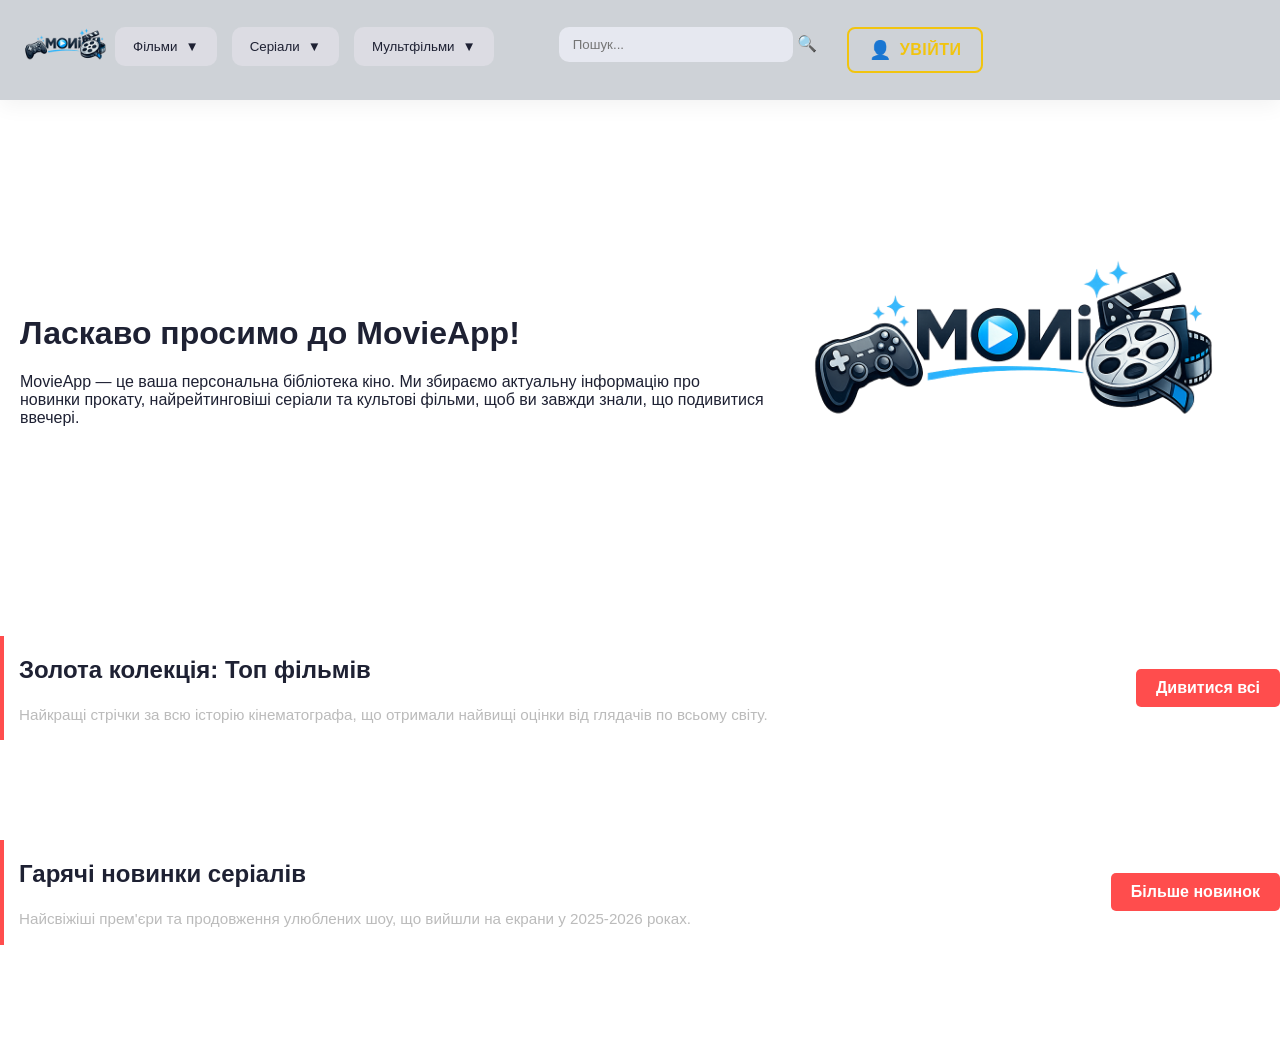
==== index.html @ ff2118fa "Зроблено майже весь функціонал" ====
<!DOCTYPE html>
<html lang="uk">
<head>
    <meta charset="UTF-8">
    <meta name="viewport" content="width=device-width, initial-scale=1.0">
    <title>MovieApp — Головна</title>
    <link rel="stylesheet" href="style.css">
    <style>
        /* Додаткові стилі для описів секцій, якщо їх ще немає в style.css */
        .section-description {
            color: #bbb;
            font-size: 0.95rem;
            margin-top: 5px;
            line-height: 1.4;
        }
        .section-header {
            display: flex;
            justify-content: space-between;
            align-items: center;
            margin-bottom: 20px;
            border-left: 4px solid #ff4d4d;
            padding-left: 15px;
        }
        .movies-container {
            display: grid;
            grid-template-columns: repeat(auto-fill, minmax(200px, 1fr));
            gap: 20px;
            margin-bottom: 40px;
        }
    </style>
</head>
<body>

    <div id="header-placeholder"></div>

    <script>
        // Динамічне завантаження хедера
        fetch("header.html")
            .then(res => res.text())
            .then(data => {
                document.getElementById("header-placeholder").innerHTML = data;
            })
            .catch(err => console.error("Помилка завантаження меню:", err));
    </script>

    <main class="main-content">
        <div class="conteiner1">
            <div class="mainText">
                <h1>Ласкаво просимо до MovieApp!</h1>
                <p>
                    MovieApp — це ваша персональна бібліотека кіно. Ми збираємо актуальну інформацію про новинки прокату, 
                    найрейтинговіші серіали та культові фільми, щоб ви завжди знали, що подивитися ввечері.
                </p>
            </div>
            <img class="imges" src="log.png" alt="логотип MovieApp">
        </div>

        <section class="home-section">
            <div class="section-header">
                <div class="header-text">
                    <h2 class="section-title">Золота колекція: Топ фільмів</h2>
                    <p class="section-description">Найкращі стрічки за всю історію кінематографа, що отримали найвищі оцінки від глядачів по всьому світу.</p>
                </div>
                <a href="catalog.html?type=movie&top=1" class="btn-more">Дивитися всі</a>
            </div>
            <div id="top-movies-home" class="movies-container"></div> 
        </section>

        <section class="home-section">
            <div class="section-header">
                <div class="header-text">
                    <h2 class="section-title">Гарячі новинки серіалів</h2>
                    <p class="section-description">Найсвіжіші прем'єри та продовження улюблених шоу, що вийшли на екрани у 2025-2026 роках.</p>
                </div>
                <a href="catalog.html?type=tv&new=1" class="btn-more">Більше новинок</a>
            </div>
            <div id="new-tv-home" class="movies-container"></div>
        </section>
    </main>
    <div id="authModal" class="modal">
    <div class="modal-content">
        <span class="close-modal">&times;</span>
        <div id="authForms">
            <div id="loginForm">
                <h2>Вхід</h2>
                <input type="email" id="loginEmail" placeholder="Email" required>
                <input type="password" id="loginPass" placeholder="Пароль" required>
                <button class="btn-details" onclick="handleLogin()">Увійти</button>
                <p>Немає акаунту? <a href="#" onclick="toggleAuth('reg')">Зареєструватися</a></p>
            </div>
            <div id="regForm" style="display: none;">
                <h2>Реєстрація</h2>
                <input type="text" id="regName" placeholder="Ім'я" required>
                <input type="email" id="regEmail" placeholder="Email" required>
                <input type="password" id="regPass" placeholder="Пароль" required>
                <button class="btn-details" onclick="handleRegister()">Створити акаунт</button>
                <p>Вже є акаунт? <a href="#" onclick="toggleAuth('login')">Увійти</a></p>
            </div>
        </div>
    </div>
</div>
    <script src="script.js"></script>

</body>
</html>
---- style.css ----
:root {
    --bg-main: #ffffff;
    --header-bg: #ced2d7;
    --btn-bg: #dcdce3;
    --btn-active: #e8e9f3;
    --accent: #ff4d4d;
    --accent-hover: #cc0000;
    --text-main: #1e2133;
    --text-dark: #000;
    --menu-bg: #ededf7;
    --search-bg: #e6e8f0;
    --shadow: rgba(0,0,0,.05);
}

body { margin: 0; background: var(--bg-main); font-family: sans-serif; color: var(--text-main); }

/* --- Header & Navigation --- */
.header {
    position: sticky; top: 0; z-index: 1000;
    display: flex; align-items: center;
    background: var(--header-bg);
    box-shadow: 0 6px 20px var(--shadow);
}

.logo { height: 100px; margin-left: 15px; }

.buttonHeader { display: flex; gap: 15px; }
.buttonHeader > div, .genreMenu { position: relative; }

.btn {
    background: var(--btn-bg); color: var(--text-main);
    border: none; padding: 12px 18px; border-radius: 10px;
    cursor: pointer; display: flex; align-items: center; gap: 8px;
    transition: .3s;
}

.btn:hover { transform: translateY(-2px); background: var(--btn-active); }

/* Submenu logic */
.submenu, .genreList {
    position: absolute; background: var(--menu-bg);
    border-radius: 10px; padding: 10px;
    display: flex; flex-direction: column; gap: 6px;
    opacity: 0; transform: translateY(-10px); pointer-events: none;
    transition: .3s; z-index: 10;
}
.submenu { top: 110%; left: 0; }
.genreList { left: 100%; top: 0; margin-left: 15px; }

.active > .submenu, .genreMenu.active .genreList {
    opacity: 1; transform: translateY(0); pointer-events: auto;
}

/* --- Search --- */
.searchBox { position: relative; margin-left: 50px; }
.searchBox input {
    width: 180px; padding: 10px 40px 10px 14px;
    border-radius: 10px; border: none;
    background: var(--search-bg); transition: .3s;
}
.searchBox input:focus { width: 240px; outline: none; box-shadow: 0 0 0 3px rgba(120,140,255,.2); }

/* --- Layout --- */
.conteiner1 { display: flex; align-items: center; justify-content: space-between; padding: 20px; }
.mainText { flex: 1; max-width: 800px; }
.imges { width: 40%; height: auto; }

/* --- Movie Cards (Catalog & Home) --- */
.movies-container, #top-movies-home {
    display: grid;
    grid-template-columns: repeat(auto-fill, minmax(180px, 1fr));
    gap: 20px; padding: 20px;
}

.movie-card, .home-card {
    background: #f4f4f4; /* Змінив на світлий, бо body білий */
    border-radius: 10px; padding: 10px;
    display: flex; flex-direction: column;
    transition: transform .3s; box-shadow: 0 4px 10px var(--shadow);
}
.movie-card:hover, .home-card:hover { transform: translateY(-10px); }

.movie-card img, .home-card img { width: 100%; border-radius: 8px; }

.movie-card h3, .home-card h4 {
    font-size: 16px; margin: 10px 0;
    display: -webkit-box; -webkit-line-clamp: 2; -webkit-box-orient: vertical;
    overflow: hidden; min-height: 2.4em;
}

/* --- Buttons --- */
.btn-details, .btn-more {
    display: inline-block; background: var(--accent);
    color: #fff !important; text-align: center;
    padding: 10px 20px; border-radius: 5px;
    text-decoration: none; font-weight: bold;
    transition: .3s; border: none; cursor: pointer;
}
.btn-details:hover, .btn-more:hover { background: var(--accent-hover); transform: scale(1.05); }

/* --- Details Page --- */
.details-wrapper { max-width: 1100px; margin: 40px auto; padding: 20px; }
.details-card {
    display: flex; gap: 40px; background: #f9f9f9;
    padding: 30px; border-radius: 15px; box-shadow: 0 10px 30px var(--shadow);
}
.details-poster { width: 350px; border-radius: 10px; }
.details-info { flex: 1; }

/* --- Responsive --- */
@media (max-width: 768px) {
    .details-card, .conteiner1 { flex-direction: column; text-align: center; }
    .details-poster, .imges { width: 80%; margin: 20px auto; }
}
.btn-back {
    background: var(--btn-bg);
    color: var(--text-main);
    border: none;
    padding: 10px 20px;
    border-radius: 8px;
    cursor: pointer;
    font-weight: bold;
    transition: 0.3s;
    margin-bottom: 20px;
    display: flex;
    align-items: center;
    gap: 10px;
}

.btn-back:hover {
    background: var(--accent);
    color: white;
    transform: translateX(-5px);
}

.navigation-wrapper {
    display: flex;
    flex-direction: column;
    align-items: flex-start;
}
/* Стилі для модального вікна */
.modal {
    display: none; position: fixed; z-index: 2000;
    left: 0; top: 0; width: 100%; height: 100%;
    background-color: rgba(0,0,0,0.7);
}
.modal-content {
    background-color: var(--bg-main);
    margin: 10% auto; padding: 30px;
    border-radius: 15px; width: 350px;
    position: relative; text-align: center;
}
.close-modal {
    position: absolute; right: 20px; top: 10px;
    font-size: 28px; cursor: pointer; color: #888;
}
#authForms input {
    width: 90%; padding: 12px; margin: 10px 0;
    border: 1px solid #ddd; border-radius: 8px;
}
#authForms p { margin-top: 15px; font-size: 0.9rem; }
#authForms a { color: var(--accent); text-decoration: none; }
/* Основний стиль кнопки */
.btn-auth {
    display: flex;
    align-items: center;
    gap: 8px;
    padding: 10px 20px;
    background-color: transparent;
    color: #f1c40f; /* Золотистий колір тексту */
    border: 2px solid #f1c40f;
    border-radius: 8px;
    font-size: 16px;
    font-weight: 600;
    cursor: pointer;
    transition: all 0.3s ease;
    text-transform: uppercase;
    letter-spacing: 0.5px;
}

/* Ефект при наведенні */
.btn-auth:hover {
    background-color: #f1c40f;
    color: #111; /* Темний текст на золотому фоні */
    box-shadow: 0 0 15px rgba(241, 196, 15, 0.4);
    transform: translateY(-2px);
}

/* Ефект при натисканні */
.btn-auth:active {
    transform: translateY(0);
}

/* Стиль для іконки всередині */
.btn-auth .icon {
    font-size: 18px;
}

/* Контейнер для авторизованого користувача (Акаунт / Вийти) */
.user-controls {
    display: flex;
    gap: 10px;
}

.btn-profile {
    background-color: #222;
    border: 1px solid #444;
    color: white;
}

.btn-logout {
    background-color: #e74c3c; /* Червоний для виходу */
    border: none;
    color: white;
}

.btn-logout:hover {
    background-color: #c0392b;
    color: white;
}
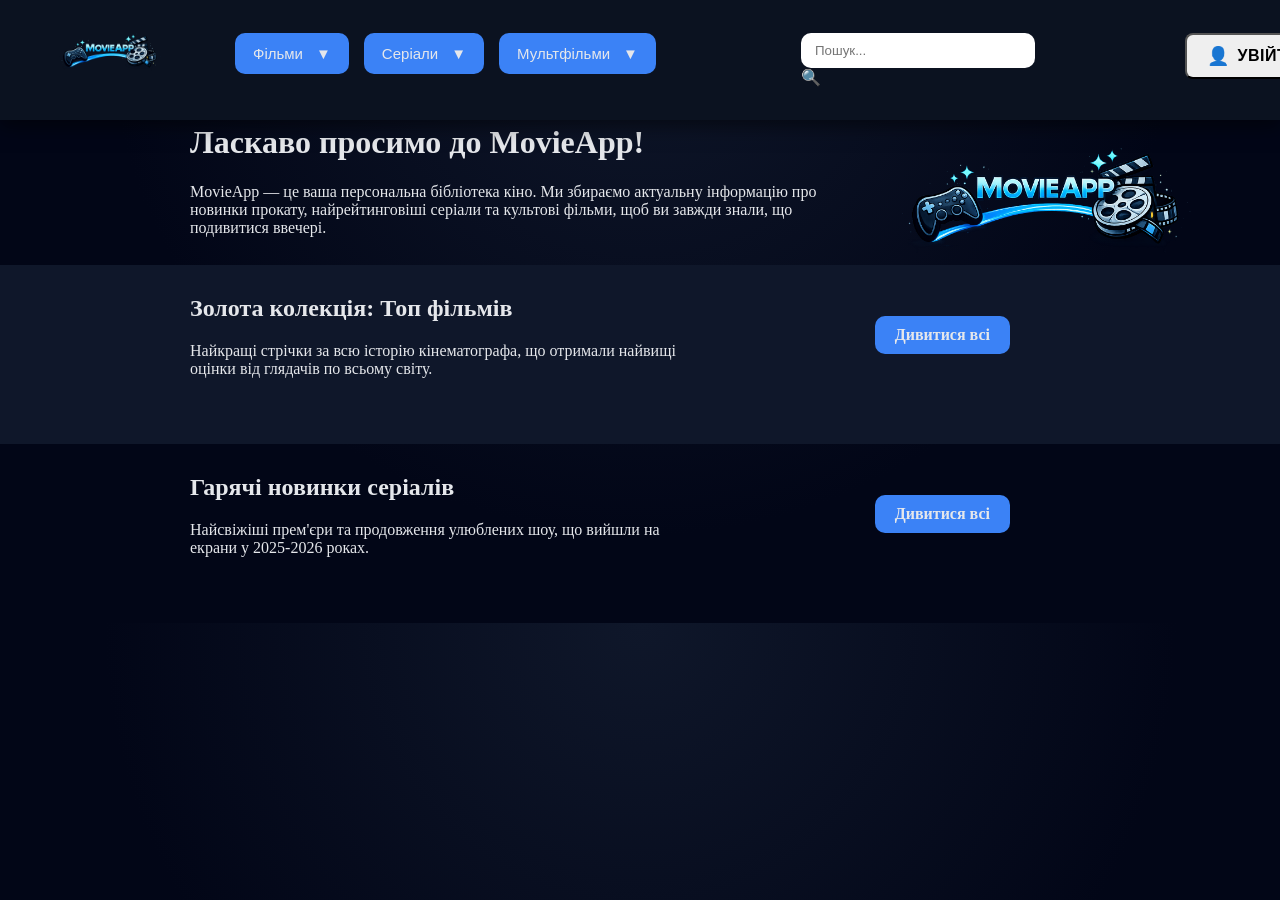
==== commit a21fddf4: "розроблений повністю дизайн" ====
--- a/index.html
+++ b/index.html
@@ -5,29 +5,7 @@
     <meta name="viewport" content="width=device-width, initial-scale=1.0">
     <title>MovieApp — Головна</title>
     <link rel="stylesheet" href="style.css">
-    <style>
-        /* Додаткові стилі для описів секцій, якщо їх ще немає в style.css */
-        .section-description {
-            color: #bbb;
-            font-size: 0.95rem;
-            margin-top: 5px;
-            line-height: 1.4;
-        }
-        .section-header {
-            display: flex;
-            justify-content: space-between;
-            align-items: center;
-            margin-bottom: 20px;
-            border-left: 4px solid #ff4d4d;
-            padding-left: 15px;
-        }
-        .movies-container {
-            display: grid;
-            grid-template-columns: repeat(auto-fill, minmax(200px, 1fr));
-            gap: 20px;
-            margin-bottom: 40px;
-        }
-    </style>
+
 </head>
 <body>
 
@@ -52,7 +30,7 @@
                     найрейтинговіші серіали та культові фільми, щоб ви завжди знали, що подивитися ввечері.
                 </p>
             </div>
-            <img class="imges" src="log.png" alt="логотип MovieApp">
+            <img class="imges" src="logo.png" alt="логотип MovieApp">
         </div>
 
         <section class="home-section">
@@ -66,13 +44,13 @@
             <div id="top-movies-home" class="movies-container"></div> 
         </section>
 
-        <section class="home-section">
+        <section class="home-section1">
             <div class="section-header">
                 <div class="header-text">
                     <h2 class="section-title">Гарячі новинки серіалів</h2>
                     <p class="section-description">Найсвіжіші прем'єри та продовження улюблених шоу, що вийшли на екрани у 2025-2026 роках.</p>
                 </div>
-                <a href="catalog.html?type=tv&new=1" class="btn-more">Більше новинок</a>
+                <a href="catalog.html?type=tv&new=1" class="btn-more">Дивитися всі</a>
             </div>
             <div id="new-tv-home" class="movies-container"></div>
         </section>
--- a/style.css
+++ b/style.css
@@ -1,220 +1,596 @@
 :root {
-    --bg-main: #ffffff;
-    --header-bg: #ced2d7;
-    --btn-bg: #dcdce3;
-    --btn-active: #e8e9f3;
-    --accent: #ff4d4d;
-    --accent-hover: #cc0000;
-    --text-main: #1e2133;
-    --text-dark: #000;
-    --menu-bg: #ededf7;
-    --search-bg: #e6e8f0;
-    --shadow: rgba(0,0,0,.05);
-}
-
-body { margin: 0; background: var(--bg-main); font-family: sans-serif; color: var(--text-main); }
+  --bg-main: #020617;        /* Глибокий темний фон */
+  --bg-header: #0B1220;      /* Хедер */
+  --bg-bag: #0F172A;         /* Секції */
+  --bg-card: #0e1d3c;        /* Карточки */
+
+  --primary: #3B82F6;        /* Неоново-синій (основний бренд) */
+  --primary-hover: #2563EB;  /* Hover */
+
+  --secondary: #38BDF8;      /* Світлий блакитний (декор) */
+
+  --accent: #F59E0B;         /* Кіношне золото (рейтинги / топ) */
+  --accent-soft: #78350F;    /* Темний золотий фон */
+
+  --text-main: #E5E7EB;      /* Основний текст */
+  --text-muted: #9CA3AF;     /* Другорядний */
+
+  --border: #1F2937;
+  --shadow: rgba(0, 0, 0, 0.5);
+  --header-height: 120px;
+}
+body {
+  margin: 0;
+  font-family: 'Montserrat';
+  font-weight: 400;
+  background: radial-gradient(circle at top, #0F172A 0%, #020617 60%);
+  padding-top: var(--header-height);
+}
+
+@keyframes fadeIn {
+  from {
+    opacity: 0;
+    transform: translateY(10px);
+  }
+  to {
+    opacity: 1;
+    transform: translateY(0);
+  }
+}
+
+.fade-in-element {
+  opacity: 0;
+  transform: translateY(30px);
+  transition: opacity 1.5s cubic-bezier(0.25, 0.1, 0.25, 1), transform 1.5s cubic-bezier(0.25, 0.1, 0.25, 1);
+}
+
+.fade-in-element.visible {
+  opacity: 1;
+  transform: translateY(0);
+}
+
+/* Швидка анімація для тексту */
+.fade-in-text {
+  opacity: 0;
+  transform: translateY(12px);
+  transition: opacity 0.35s ease-out, transform 0.35s ease-out;
+}
+
+.fade-in-text.visible {
+  opacity: 1;
+  transform: translateY(0);
+}
+
+.conteiner{
+    background: var(--bg-header);
+}
+/* Коли меню відкрите, повертаємо стрілочку */
+.active .arrow, 
+.btn:active .arrow {
+    transform: rotate(180deg);
+}
+
+.arrow {
+    display: inline-block;
+    transition: transform 0.3s ease;
+    margin-left: 5px;
+}
 
 /* --- Header & Navigation --- */
 .header {
-    position: sticky; top: 0; z-index: 1000;
-    display: flex; align-items: center;
-    background: var(--header-bg);
-    box-shadow: 0 6px 20px var(--shadow);
-}
-
-.logo { height: 100px; margin-left: 15px; }
-
-.buttonHeader { display: flex; gap: 15px; }
-.buttonHeader > div, .genreMenu { position: relative; }
+  position: fixed;
+  top: 0;
+  left: 0;
+  right: 0;
+  z-index: 1000;
+  display: flex;
+  align-items: center;
+  background: var(--bg-header);
+  height: var(--header-height);
+  padding: 0 20px;
+  box-shadow: 0 6px 18px var(--shadow);
+}
+
+
+.logo {
+  height: 100px;
+  margin-left: 15px;
+  cursor: pointer;
+}
+
+.buttonHeader {
+  display: flex;
+  gap: 15px;
+}
+
+.buttonHeader > div,
+.genreMenu {
+  position: relative;
+}
+
+.home-section{
+    margin-top: -120px;
+    background: var(--bg-bag);
+    padding: 10px 0;
+}
+.home-section1{
+    padding: 10px 0;
+}
+.conteiner1 {
+  display: flex;
+  align-items: center;
+  justify-content: space-between;
+  padding: 20px;
+  margin-top: -60px;
+  max-width: 1200px;
+  margin-left: 170px;
+}
+
+.btn-back-main{
+    color: var(--text-main);
+    border-radius: 10px;
+    height: 40px;
+}
+.btn-back-main:hover {
+    background-color: var(--primary-hover);
+    transform: scale(1.05);
+}
 
 .btn {
-    background: var(--btn-bg); color: var(--text-main);
-    border: none; padding: 12px 18px; border-radius: 10px;
-    cursor: pointer; display: flex; align-items: center; gap: 8px;
-    transition: .3s;
-}
-
-.btn:hover { transform: translateY(-2px); background: var(--btn-active); }
+  border: none;
+  padding: 12px 18px;
+  border-radius: 10px;
+  cursor: pointer;
+  display: flex;
+  align-items: center;
+  gap: 8px;
+  transition: 0.3s;
+  background-color: var(--primary);
+  color: var(--text-main);
+  font-size: 15px;
+}
+
+.movies-container{
+    margin-left: 150px;
+}
+
+.btn:hover {
+  transform: translateY(-2px);
+}
 
 /* Submenu logic */
-.submenu, .genreList {
-    position: absolute; background: var(--menu-bg);
-    border-radius: 10px; padding: 10px;
-    display: flex; flex-direction: column; gap: 6px;
-    opacity: 0; transform: translateY(-10px); pointer-events: none;
-    transition: .3s; z-index: 10;
-}
-.submenu { top: 110%; left: 0; }
-.genreList { left: 100%; top: 0; margin-left: 15px; }
-
-.active > .submenu, .genreMenu.active .genreList {
-    opacity: 1; transform: translateY(0); pointer-events: auto;
+.submenu {
+  position: absolute;
+  border-radius: 10px;
+  padding: 10px;
+  display: flex;
+  flex-direction: column;
+  gap: 6px;
+  opacity: 0;
+  transform: translateY(-10px);
+  pointer-events: none;
+  transition: 0.3s;
+  z-index: 10;
+  top: 110%;
+  left: 0;
+  color: var(--text-main);
+  background: var(--bg-card);
+}
+
+.submenu a {
+  color: var(--text-main);
+  text-decoration: none;
+  transition: 0.3s;
+}
+
+.submenu button {
+  background-color: var(--primary);
+  color: var(--text-main);
+  border: none;
+  padding: 8px 16px;
+  border-radius: 8px;
+  cursor: pointer;
+  transition: 0.3s;
+  font-weight: 600;
+}
+
+.submenu button:hover {
+  background-color: var(--primary-hover);
+  transform: scale(1.05);
+}
+.genreList {
+  position: absolute;
+  border-radius: 10px;
+  padding: 10px;
+  display: flex;
+  flex-direction: column;
+  gap: 6px;
+  opacity: 0;
+  transform: translateY(-10px);
+  pointer-events: none;
+  transition: 0.3s;
+  z-index: 10;
+  left: 100%;
+  top: 0;
+  margin-left: 15px;
+  background: var(--bg-card);
+}
+
+.genreList a {
+  color: var(--text-main);
+  text-decoration: none;
+  transition: 0.3s;
+}
+
+.genreList a:hover {
+  color: var(--secondary);
+}
+
+.submenu-link {
+  color: var(--text-main);
+  text-decoration: none;
+  transition: 0.3s;
+}
+
+.submenu-link:hover {
+  color: var(--secondary);
+}
+
+.genreBtn {
+  border: none;
+  padding: 0;
+  cursor: pointer;
+  border-radius: 1px;
+  padding: 1px 5px;
+}
+
+.active > .submenu,
+.genreMenu.active .genreList {
+  opacity: 1;
+  transform: translateY(0);
+  pointer-events: auto;
 }
 
 /* --- Search --- */
-.searchBox { position: relative; margin-left: 50px; }
+.searchBox {
+  position: relative;
+  margin-left: 130px;
+}
+
 .searchBox input {
-    width: 180px; padding: 10px 40px 10px 14px;
-    border-radius: 10px; border: none;
-    background: var(--search-bg); transition: .3s;
-}
-.searchBox input:focus { width: 240px; outline: none; box-shadow: 0 0 0 3px rgba(120,140,255,.2); }
+  width: 180px;
+  padding: 10px 40px 10px 14px;
+  border-radius: 10px;
+  border: none;
+  transition: 0.3s;
+}
+
+.searchBox input:focus {
+  width: 240px;
+  outline: none;
+}
 
 /* --- Layout --- */
-.conteiner1 { display: flex; align-items: center; justify-content: space-between; padding: 20px; }
-.mainText { flex: 1; max-width: 800px; }
-.imges { width: 40%; height: auto; }
-
-/* --- Movie Cards (Catalog & Home) --- */
-.movies-container, #top-movies-home {
-    display: grid;
-    grid-template-columns: repeat(auto-fill, minmax(180px, 1fr));
-    gap: 20px; padding: 20px;
-}
-
-.movie-card, .home-card {
-    background: #f4f4f4; /* Змінив на світлий, бо body білий */
-    border-radius: 10px; padding: 10px;
-    display: flex; flex-direction: column;
-    transition: transform .3s; box-shadow: 0 4px 10px var(--shadow);
-}
-.movie-card:hover, .home-card:hover { transform: translateY(-10px); }
-
-.movie-card img, .home-card img { width: 100%; border-radius: 8px; }
-
-.movie-card h3, .home-card h4 {
-    font-size: 16px; margin: 10px 0;
-    display: -webkit-box; -webkit-line-clamp: 2; -webkit-box-orient: vertical;
-    overflow: hidden; min-height: 2.4em;
+.main-content {
+  max-width: 1200px;
+  display: inline;
+}
+
+.mainText {
+  flex: 1;
+  max-width: 1200px;
+  margin-top: -90px;
+  color: var(--text-main);
+}
+
+.header-text{
+    color: var(--text-main);
+    max-width: 500px;
+    margin-left: 170px;
+}
+
+.section-header{
+  display: flex;
+  justify-content: space-between;
+  align-items: center;
+  gap: 20px;
+  padding: 0 20px;
+}
+
+.imges {
+  width: 40%;
+  height: auto;
+}
+
+.section-description {}
+
+.rating {
+  color: var(--accent);
+  font-weight: bold;
+  font-size: 14px;
+}
+
+/* --- Movie Cards --- */
+.movies-container{
+  display: grid;
+  grid-template-columns: repeat(auto-fill, minmax(180px, 1fr));
+  gap: 20px;
+  padding: 20px;
+  align-content: start;
+  align-items: start;
+  justify-items: start;
+}
+
+.movies-container2{
+  margin-left: 70px;
+  display: grid;
+  grid-template-columns: repeat(auto-fill, minmax(180px, 1fr));
+  gap: 20px;
+  padding: 20px;
+  align-content: start;
+  align-items: start;
+  justify-items: start;
+  max-width: 1200px;
+}
+
+#top-movies-home {
+  display: grid;
+  grid-template-columns: repeat(auto-fill, minmax(180px, 1fr));
+  gap: 20px;
+  padding: 20px;
+  align-content: start;
+  align-items: start;
+  justify-items: start;
+}
+
+.movie-card,
+.home-card {
+  border-radius: 10px;
+  padding: 10px;
+  display: flex;
+  flex-direction: column;
+  transition: transform 0.3s;
+  background-color: var(--bg-card);
+  color: var(--text-main);
+}
+
+.movie-card:hover,
+.home-card:hover {
+  transform: translateY(-10px);
+}
+
+.movie-card img,
+.home-card img {
+  width: 100%;
+  border-radius: 8px;
+}
+
+.movie-card h3,
+.home-card h4 {
+  font-size: 16px;
+  margin: 0.5px 0;
+  display: -webkit-box;
+  -webkit-line-clamp: 2;
+  -webkit-box-orient: vertical;
+  overflow: hidden;
+  min-height: 2.4em;
 }
 
 /* --- Buttons --- */
-.btn-details, .btn-more {
-    display: inline-block; background: var(--accent);
-    color: #fff !important; text-align: center;
-    padding: 10px 20px; border-radius: 5px;
-    text-decoration: none; font-weight: bold;
-    transition: .3s; border: none; cursor: pointer;
-}
-.btn-details:hover, .btn-more:hover { background: var(--accent-hover); transform: scale(1.05); }
+.btn-details {
+  display: inline-block;
+  text-align: center;
+  padding: 10px 20px;
+  border-radius: 10px;
+  text-decoration: none;
+  font-weight: bold;
+  transition: 0.3s;
+  border: none;
+  cursor: pointer;
+    background-color: var(--primary);
+    color: var(--text-main);
+}
+
+.btn-more {
+  display: inline-block;
+  text-align: center;
+  padding: 10px 20px;
+  border-radius: 10px;
+  text-decoration: none;
+  font-weight: bold;
+  transition: 0.3s;
+  border: none;
+  cursor: pointer;
+  background-color: var(--primary);
+  color: var(--text-main);
+  white-space: nowrap;
+  margin-right: 250px;
+}
+
+.btn-details:hover,
+.btn-more:hover {
+  transform: scale(1.05);
+}
 
 /* --- Details Page --- */
-.details-wrapper { max-width: 1100px; margin: 40px auto; padding: 20px; }
+.details-wrapper {
+  max-width: 1100px;
+  margin: 40px auto;
+  padding: 20px;
+}
+
 .details-card {
-    display: flex; gap: 40px; background: #f9f9f9;
-    padding: 30px; border-radius: 15px; box-shadow: 0 10px 30px var(--shadow);
-}
-.details-poster { width: 350px; border-radius: 10px; }
-.details-info { flex: 1; }
+  display: flex;
+  gap: 40px;
+  padding: 30px;
+  border-radius: 15px;
+}
+
+/* Профіль: зробити заголовки білими */
+.details-wrapper h1 {
+  color: var(--text-main);
+}
+
+/* Profile tabs labels */
+/* profile tab styling handled by .profile-tabs and .btn */
+
+.details-poster {
+  width: 350px;
+  border-radius: 10px;
+}
+
+.details-info {
+  flex: 1;
+}
 
 /* --- Responsive --- */
 @media (max-width: 768px) {
-    .details-card, .conteiner1 { flex-direction: column; text-align: center; }
-    .details-poster, .imges { width: 80%; margin: 20px auto; }
-}
+  .details-card,
+  .conteiner1 {
+    flex-direction: column;
+    text-align: center;
+  }
+
+  .details-poster,
+  .imges {
+    width: 80%;
+    margin: 20px auto;
+  }
+}
+
 .btn-back {
-    background: var(--btn-bg);
-    color: var(--text-main);
-    border: none;
-    padding: 10px 20px;
-    border-radius: 8px;
-    cursor: pointer;
-    font-weight: bold;
-    transition: 0.3s;
-    margin-bottom: 20px;
-    display: flex;
-    align-items: center;
-    gap: 10px;
+  border: none;
+  padding: 10px 20px;
+  border-radius: 8px;
+  cursor: pointer;
+  font-weight: bold;
+  transition: 0.3s;
+  margin-bottom: 20px;
+  display: flex;
+  align-items: center;
+  gap: 10px;
 }
 
 .btn-back:hover {
-    background: var(--accent);
-    color: white;
-    transform: translateX(-5px);
+  transform: translateX(-5px);
 }
 
 .navigation-wrapper {
-    display: flex;
-    flex-direction: column;
-    align-items: flex-start;
-}
-/* Стилі для модального вікна */
+  display: flex;
+  flex-direction: column;
+  align-items: flex-start;
+  padding: 10px 50px 0;
+  margin: 0;
+}
+
+/* --- Modal --- */
 .modal {
-    display: none; position: fixed; z-index: 2000;
-    left: 0; top: 0; width: 100%; height: 100%;
-    background-color: rgba(0,0,0,0.7);
-}
+  display: none;
+  position: fixed;
+  z-index: 2000;
+  left: 0;
+  top: 0;
+  width: 100%;
+  height: 100%;
+}
+
 .modal-content {
-    background-color: var(--bg-main);
-    margin: 10% auto; padding: 30px;
-    border-radius: 15px; width: 350px;
-    position: relative; text-align: center;
-}
+  margin: 10% auto;
+  padding: 30px;
+  border-radius: 15px;
+  width: 350px;
+  position: relative;
+  text-align: center;
+  background-color: var(--bg-header);
+}
+
 .close-modal {
-    position: absolute; right: 20px; top: 10px;
-    font-size: 28px; cursor: pointer; color: #888;
-}
+  position: absolute;
+  right: 20px;
+  top: 10px;
+  font-size: 28px;
+  cursor: pointer;
+}
+
 #authForms input {
-    width: 90%; padding: 12px; margin: 10px 0;
-    border: 1px solid #ddd; border-radius: 8px;
-}
-#authForms p { margin-top: 15px; font-size: 0.9rem; }
-#authForms a { color: var(--accent); text-decoration: none; }
-/* Основний стиль кнопки */
+  width: 90%;
+  padding: 12px;
+  margin: 10px 0;
+  border-radius: 8px;
+}
+
+#authForms h2 {
+  color: white;
+}
+
+#authForms p {
+  margin-top: 15px;
+  font-size: 0.9rem;
+  color: white;
+}
+
+#authForms a {
+  text-decoration: none;
+  color: white;
+}
+
+#regForm h2,
+#loginForm h2 {
+  color: white;
+}
+
+
+/* --- Auth buttons --- */
 .btn-auth {
-    display: flex;
-    align-items: center;
-    gap: 8px;
-    padding: 10px 20px;
-    background-color: transparent;
-    color: #f1c40f; /* Золотистий колір тексту */
-    border: 2px solid #f1c40f;
-    border-radius: 8px;
-    font-size: 16px;
-    font-weight: 600;
-    cursor: pointer;
-    transition: all 0.3s ease;
-    text-transform: uppercase;
-    letter-spacing: 0.5px;
-}
-
-/* Ефект при наведенні */
+  display: flex;
+  align-items: center;
+  gap: 8px;
+  padding: 10px 20px;
+  border-radius: 8px;
+  font-size: 16px;
+  font-weight: 600;
+  cursor: pointer;
+  transition: all 0.3s ease;
+  text-transform: uppercase;
+  letter-spacing: 0.5px;
+}
+
 .btn-auth:hover {
-    background-color: #f1c40f;
-    color: #111; /* Темний текст на золотому фоні */
-    box-shadow: 0 0 15px rgba(241, 196, 15, 0.4);
-    transform: translateY(-2px);
-}
-
-/* Ефект при натисканні */
+  transform: translateY(-2px);
+}
+
 .btn-auth:active {
-    transform: translateY(0);
-}
-
-/* Стиль для іконки всередині */
+  transform: translateY(0);
+}
+
 .btn-auth .icon {
-    font-size: 18px;
-}
-
-/* Контейнер для авторизованого користувача (Акаунт / Вийти) */
+  font-size: 18px;
+}
+
 .user-controls {
-    display: flex;
-    gap: 10px;
-}
-
-.btn-profile {
-    background-color: #222;
-    border: 1px solid #444;
-    color: white;
-}
-
-.btn-logout {
-    background-color: #e74c3c; /* Червоний для виходу */
-    border: none;
-    color: white;
-}
-
-.btn-logout:hover {
-    background-color: #c0392b;
-    color: white;
+  display: flex;
+  gap: 10px;
+}
+
+.auth-section{
+  margin-left: 120px;
+}
+
+.buttonHeader{
+  margin-left: 50px;
+}
+
+.movies-container1{
+  display: grid;
+  grid-template-columns: repeat(auto-fill, minmax(180px, 1fr));
+  gap: 20px;
+  padding: 20px;
+  align-content: start;
+  align-items: start;
+  justify-items: start;
+  margin-left: -20px;
+}
+
+.btn-back-main{
+  margin-left: -30px;
 }
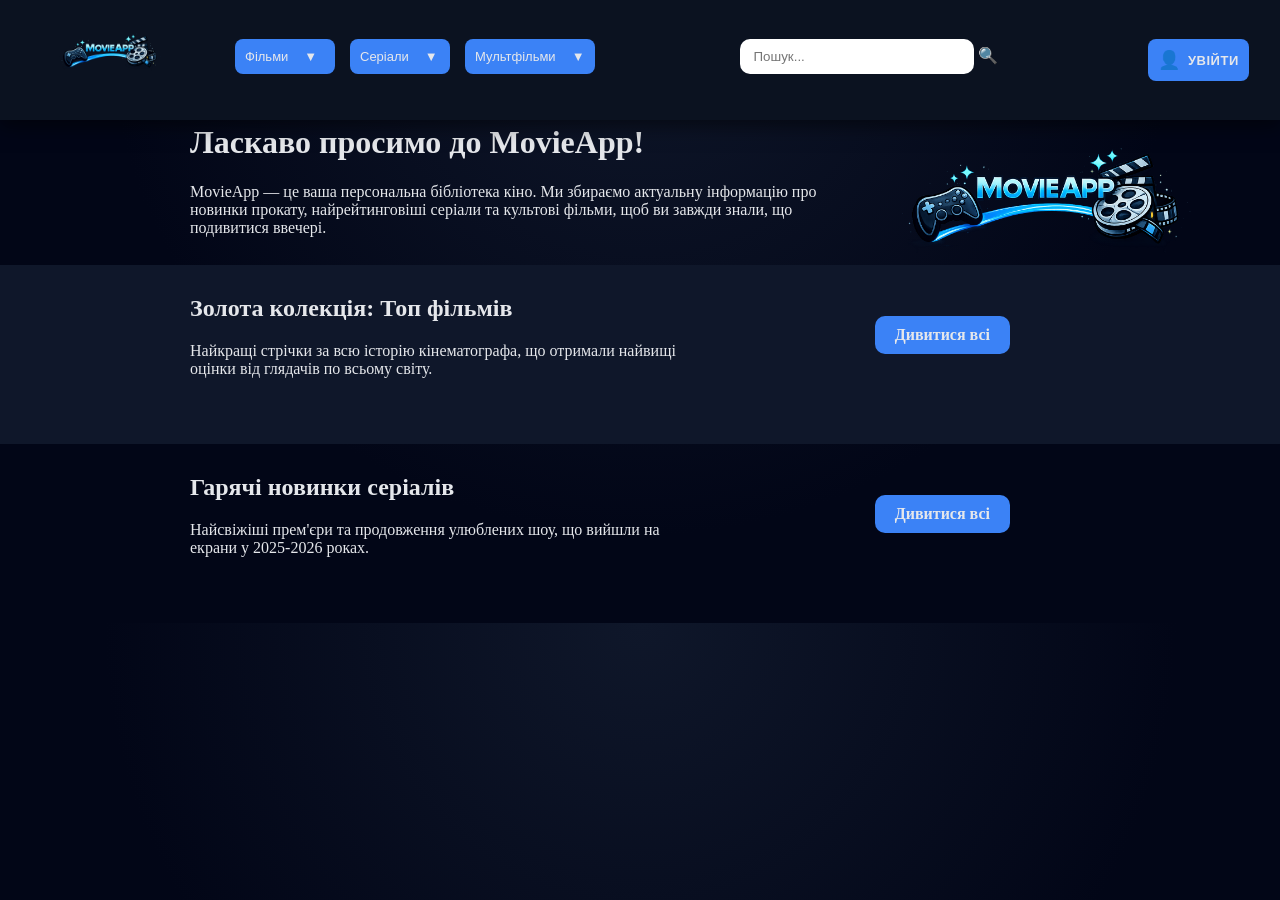
==== commit eb79f887: "gjt" ====
--- a/index.html
+++ b/index.html
@@ -59,21 +59,21 @@
     <div class="modal-content">
         <span class="close-modal">&times;</span>
         <div id="authForms">
-            <div id="loginForm">
+            <form id="loginForm" onsubmit="handleLogin(event)" >
                 <h2>Вхід</h2>
-                <input type="email" id="loginEmail" placeholder="Email" required>
-                <input type="password" id="loginPass" placeholder="Пароль" required>
-                <button class="btn-details" onclick="handleLogin()">Увійти</button>
+                <input required type="email" id="loginEmail" placeholder="Email" required>
+                <input required type="password" id="loginPass" placeholder="Пароль" required>
+                <button class="btn-details">Увійти</button>
                 <p>Немає акаунту? <a href="#" onclick="toggleAuth('reg')">Зареєструватися</a></p>
-            </div>
-            <div id="regForm" style="display: none;">
+            </form>
+            <form id="regForm" style="display: none;" onsubmit="handleRegister(event)" >
                 <h2>Реєстрація</h2>
-                <input type="text" id="regName" placeholder="Ім'я" required>
-                <input type="email" id="regEmail" placeholder="Email" required>
-                <input type="password" id="regPass" placeholder="Пароль" required>
-                <button class="btn-details" onclick="handleRegister()">Створити акаунт</button>
+                <input required type="text" id="regName" placeholder="Ім'я" required>
+                <input required type="email" id="regEmail" placeholder="Email" required>
+                <input required type="password" id="regPass" placeholder="Пароль" required>
+                <button  class="btn-details">Створити акаунт</button>
                 <p>Вже є акаунт? <a href="#" onclick="toggleAuth('login')">Увійти</a></p>
-            </div>
+            </form>
         </div>
     </div>
 </div>
--- a/style.css
+++ b/style.css
@@ -108,6 +108,37 @@
   position: relative;
 }
 
+/* Uniform sizing for header/menu buttons (Уніфіковані кнопки в хедері) */
+
+.buttonHeader button,
+.buttonHeader a > button,
+.buttonHeader .genreBtn,
+.buttonHeader .submenu button,
+.buttonHeader .btn-submenu button,
+.buttonHeader .btn {
+  /* Smaller unified size */
+  padding: 10px 10px;
+  min-width: 100px;
+  font-size: 13px;
+  border-radius: 8px;
+  background-color: var(--primary);
+  color: var(--text-main);
+  border: none;
+  cursor: pointer;
+  transition: background-color 0.2s ease, transform 0.12s ease;
+}
+
+.buttonHeader button .arrow {
+  margin-left: 8px;
+}
+
+.buttonHeader button:hover,
+.buttonHeader .submenu button:hover,
+.buttonHeader .genreBtn:hover {
+  background-color: var(--primary-hover);
+  transform: translateY(-2px);
+}
+
 .home-section{
     margin-top: -120px;
     background: var(--bg-bag);
@@ -242,6 +273,7 @@
   cursor: pointer;
   border-radius: 1px;
   padding: 1px 5px;
+  width: 100px;
 }
 
 .active > .submenu,
@@ -302,7 +334,6 @@
   height: auto;
 }
 
-.section-description {}
 
 .rating {
   color: var(--accent);
